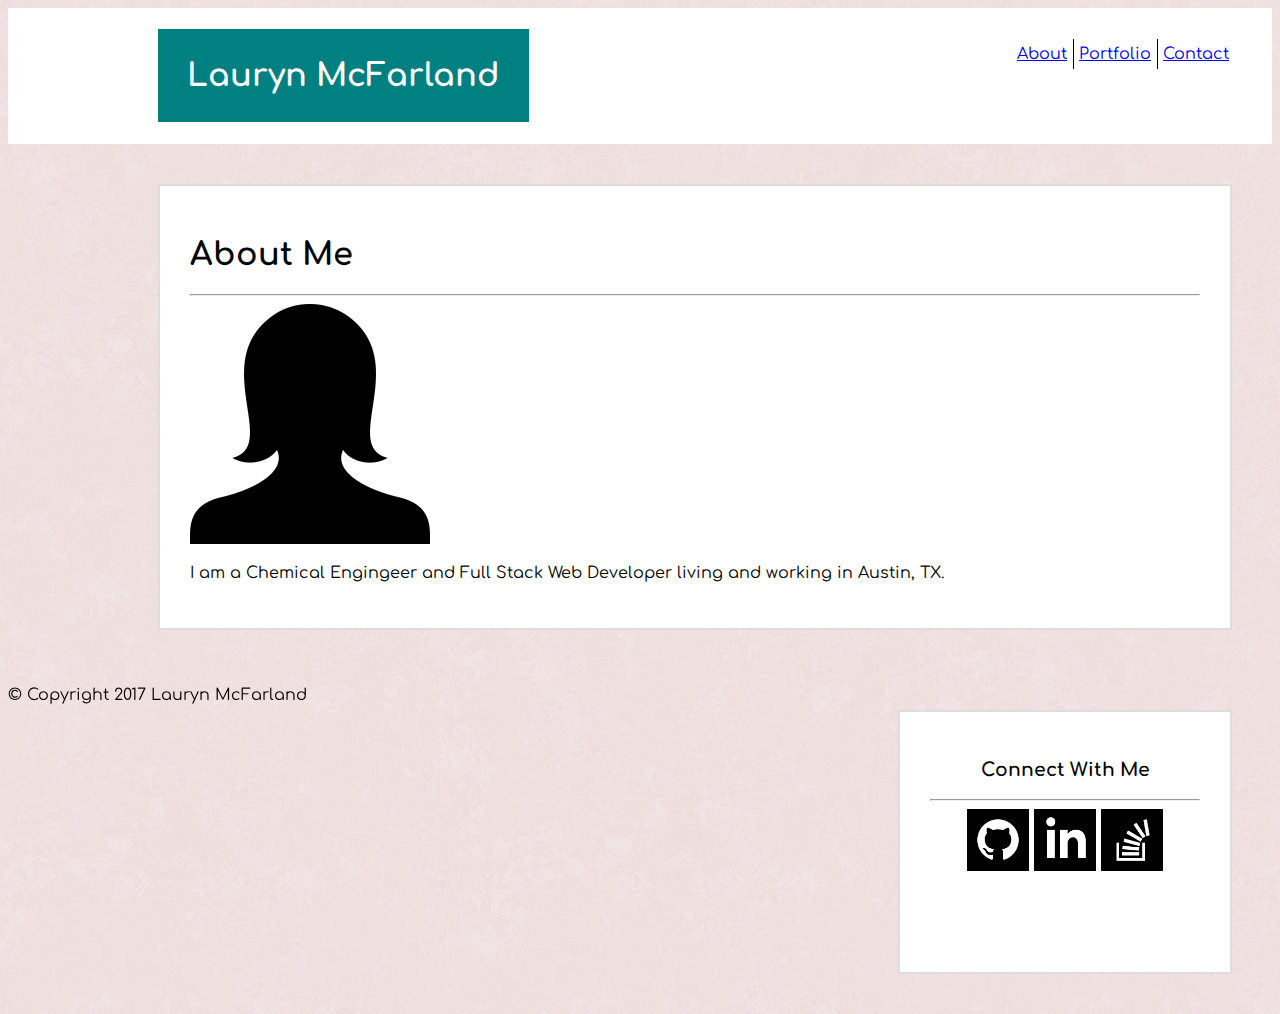
==== index.html @ baab363e "the header works" ====
<!DOCTYPE html>
<html>
	<head>
		<title>Lauryn McFarland</title>
		<!-- Reset style -->
		<link rel="stylesheet" href="http://meyerweb.com/eric/tools/css/reset/reset.css">
		<!-- link to css file -->
		<link rel="stylesheet" type="text/css" href="assets/css/style.css">
		<!-- Comfortaa font -->
		<link href="https://fonts.googleapis.com/css?family=Comfortaa" rel="stylesheet">
	</head>
	<body>
		<!-- Navigation Pane -->
		<header>
			<h1 id="name">Lauryn McFarland
			</h1>
			<ul class="links">
				<li><a href="index.html">About</a></li>
				<li><a href="portfolio.html">Portfolio</a></li>
				<li><a href="contact.html">Contact</a></li>
			</ul>
		</header>
<div class="clearfix"></div>
		<!-- Bio Pane -->
		<div class="content">
			<h1>About Me</h1>
			<hr>
			<img src="assets/images/outline.png">
			<p>I am a Chemical Engingeer and Full Stack Web Developer living and working in Austin, TX.</p>
		</div>

		<!-- Social Links -->
		<div class="social">
			<h3>Connect With Me</h3>
			<hr>
			<img class= "logo" src="assets/images/github.png">
			<img class= "logo" src="assets/images/linkedin.png">
			<img class= "logo" src="assets/images/stackoverflow.png">
		</div>
		<!-- Copyright -->
		<footer>
			<p>&copy; Copyright 2017 Lauryn McFarland</p>
		</footer>
	</body>
</html>
---- assets/css/style.css ----
/*Header*/
header {
	font-family: 'Georgia', Times, 'Times New Roman', serif;
	background: #fff;
	border-left: 150px solid #fff;
}
header::after {
content:"";
display:block;
clear:both;
}

body {
	/*width: 960px;*/
	background-image: url("../images/pinkrice.png");
	font-family: 'Comfortaa', cursive;
}
li{
	display: inline;
	border-right-style: solid;
	border-right-width: 1px;
	padding-right: 6px;
	padding-top: 6px;
	padding-bottom: 6px;
}

li:last-child{
	border: none;
}

/*trying to clear
.clear{
	overflow: auto;
}*/
.clearfix::after {
    content: "";
    clear: both;
    display: table;
}

#name {
	padding: 29px;
	background: teal;
	float: left;
	color: #fff;
	font-size:200%;
	font-family: 'Comfortaa', cursive;
}
 .links {
	float: right;
	padding: 20px;
	font-family: 'Comfortaa', cursive;
	margin: 17px;
 }
/* Main Content */
.content::after {
content:"";
display:block;
clear:both;
}
.content {
	background: #fff;
	border: 2px solid #ddd;
	padding:30px;
	margin: 40px 40px 40px 150px;
}


/*Social*/
.social {
	float:right;
	background: #fff;
	border: 2px solid #ddd;
	padding:30px;
	margin: 40px 40px 40px 40px;
	width:270px;
	height:200px;
	text-align: center;
}
.logo{
	height:62px;
	width: 62px;
}

.social::after {
content:"";
display:block;
clear:both;
}


/*Footer*/
footer {
	position:fixed;
	float:bottom;
}
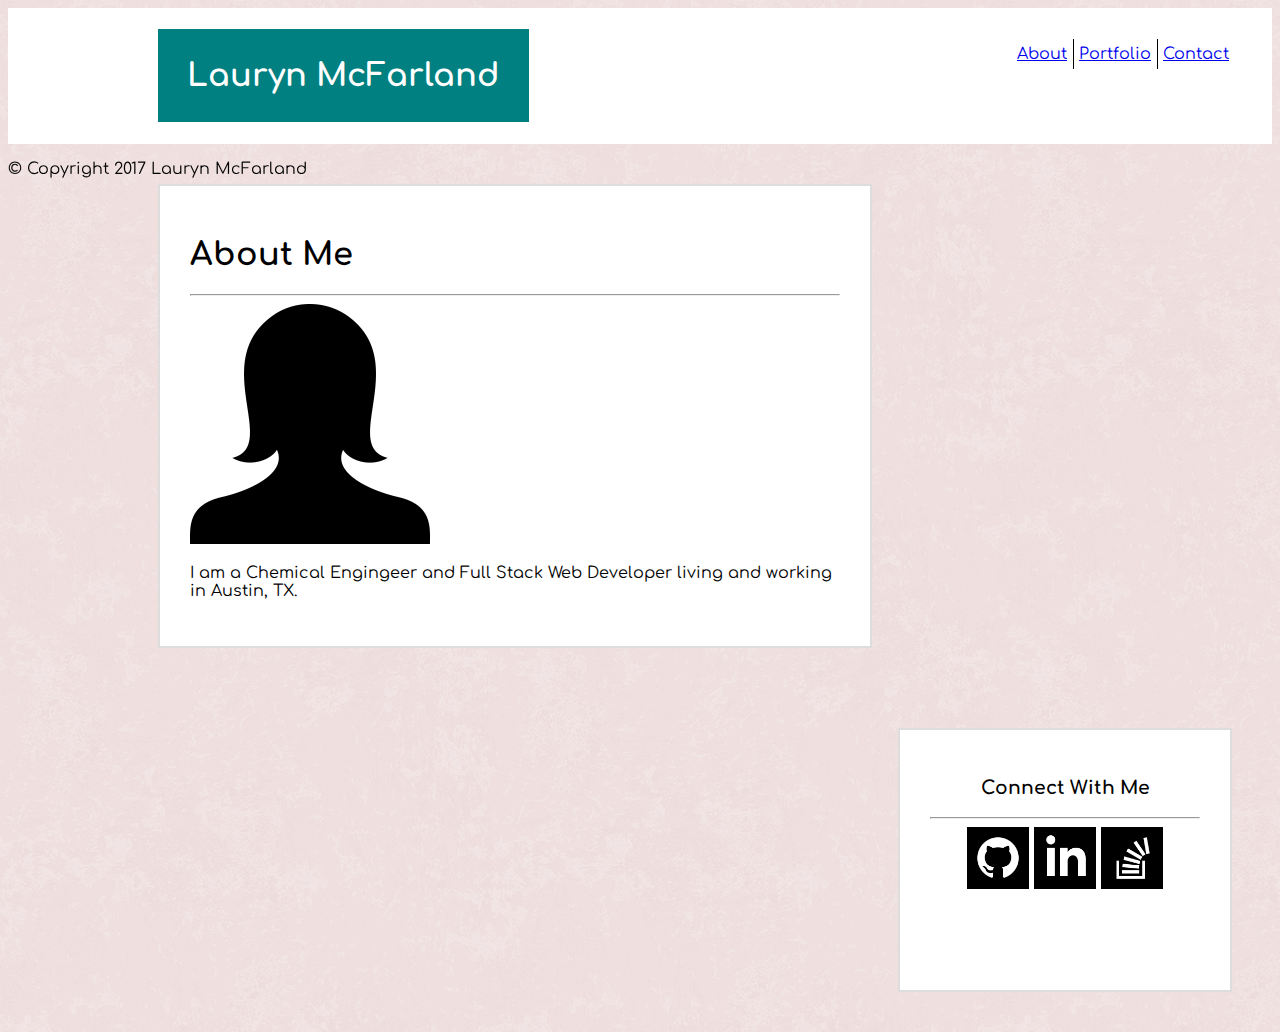
==== commit 56d99881: "content and social floats work" ====
--- a/index.html
+++ b/index.html
@@ -20,7 +20,7 @@
 				<li><a href="contact.html">Contact</a></li>
 			</ul>
 		</header>
-<div class="clearfix"></div>
+
 		<!-- Bio Pane -->
 		<div class="content">
 			<h1>About Me</h1>
--- a/assets/css/style.css
+++ b/assets/css/style.css
@@ -5,9 +5,9 @@
 	border-left: 150px solid #fff;
 }
 header::after {
-content:"";
-display:block;
-clear:both;
+	content:"";
+	display:block;
+	clear:both;
 }
 
 body {
@@ -52,19 +52,23 @@
 	font-family: 'Comfortaa', cursive;
 	margin: 17px;
  }
+
 /* Main Content */
-.content::after {
-content:"";
-display:block;
-clear:both;
-}
 .content {
+	float: left;
 	background: #fff;
 	border: 2px solid #ddd;
 	padding:30px;
-	margin: 40px 40px 40px 150px;
+	margin-top: 40px;
+	margin-bottom: 40px;
+	margin-left: 150px;
+	width: 650px;
 }
-
+/*.content::after {
+	content:"";
+	display:block;
+	clear:both;
+}*/
 
 /*Social*/
 .social {
@@ -77,16 +81,17 @@
 	height:200px;
 	text-align: center;
 }
+/*.social::after {
+	content:"";
+	display:block;
+	clear:both;
+}*/
+
 .logo{
 	height:62px;
 	width: 62px;
 }
 
-.social::after {
-content:"";
-display:block;
-clear:both;
-}
 
 
 /*Footer*/
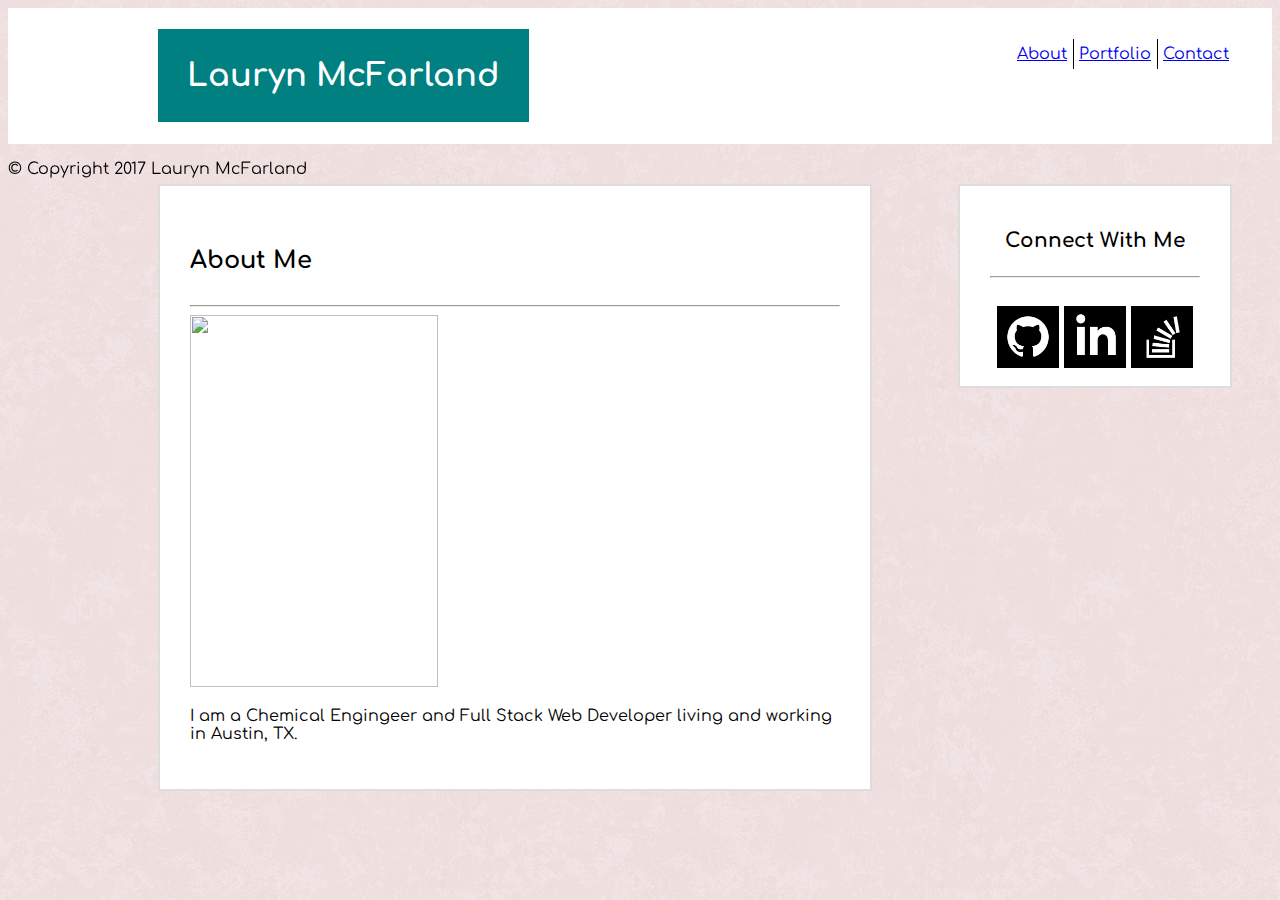
==== commit a1bf1621: "replaced sillouette with headshot" ====
--- a/index.html
+++ b/index.html
@@ -25,13 +25,13 @@
 		<div class="content">
 			<h1>About Me</h1>
 			<hr>
-			<img src="assets/images/outline.png">
+			<img id="headshot" src="assets/images/headshot.jpg">
 			<p>I am a Chemical Engingeer and Full Stack Web Developer living and working in Austin, TX.</p>
 		</div>
 
 		<!-- Social Links -->
 		<div class="social">
-			<h3>Connect With Me</h3>
+			<h1>Connect With Me</h1>
 			<hr>
 			<img class= "logo" src="assets/images/github.png">
 			<img class= "logo" src="assets/images/linkedin.png">
--- a/assets/css/style.css
+++ b/assets/css/style.css
@@ -64,11 +64,21 @@
 	margin-left: 150px;
 	width: 650px;
 }
+
+.content h1 {
+	font-size: 150%;
+	padding-top: 15px;
+	padding-bottom: 15px;
+}
 /*.content::after {
 	content:"";
 	display:block;
 	clear:both;
 }*/
+#headshot {
+	width: 248px;
+	height: 372px;
+}
 
 /*Social*/
 .social {
@@ -77,9 +87,14 @@
 	border: 2px solid #ddd;
 	padding:30px;
 	margin: 40px 40px 40px 40px;
-	width:270px;
-	height:200px;
+	width:210px;
+	height:140px;
 	text-align: center;
+}
+
+.social h1 {
+	font-size: 125%;
+	padding-bottom: 10px;
 }
 /*.social::after {
 	content:"";
@@ -88,6 +103,7 @@
 }*/
 
 .logo{
+	padding-top: 20px;
 	height:62px;
 	width: 62px;
 }
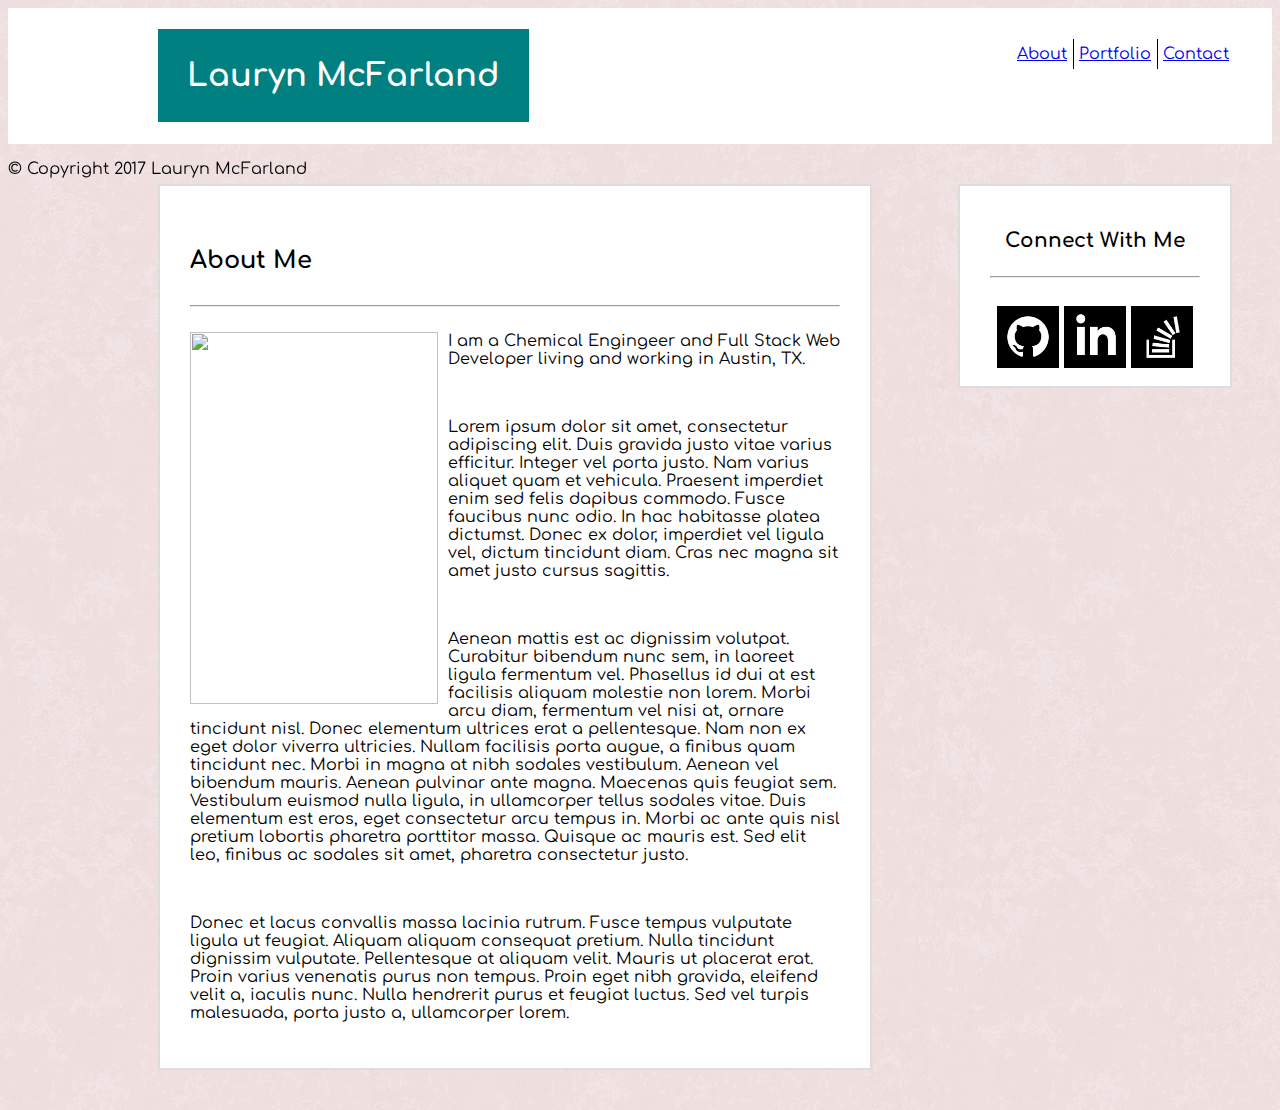
==== commit f85a5320: "finished about me" ====
--- a/index.html
+++ b/index.html
@@ -27,6 +27,12 @@
 			<hr>
 			<img id="headshot" src="assets/images/headshot.jpg">
 			<p>I am a Chemical Engingeer and Full Stack Web Developer living and working in Austin, TX.</p>
+			<br>
+			<p>Lorem ipsum dolor sit amet, consectetur adipiscing elit. Duis gravida justo vitae varius efficitur. Integer vel porta justo. Nam varius aliquet quam et vehicula. Praesent imperdiet enim sed felis dapibus commodo. Fusce faucibus nunc odio. In hac habitasse platea dictumst. Donec ex dolor, imperdiet vel ligula vel, dictum tincidunt diam. Cras nec magna sit amet justo cursus sagittis.</p>
+			<br>
+			<p>Aenean mattis est ac dignissim volutpat. Curabitur bibendum nunc sem, in laoreet ligula fermentum vel. Phasellus id dui at est facilisis aliquam molestie non lorem. Morbi arcu diam, fermentum vel nisi at, ornare tincidunt nisl. Donec elementum ultrices erat a pellentesque. Nam non ex eget dolor viverra ultricies. Nullam facilisis porta augue, a finibus quam tincidunt nec. Morbi in magna at nibh sodales vestibulum. Aenean vel bibendum mauris. Aenean pulvinar ante magna. Maecenas quis feugiat sem. Vestibulum euismod nulla ligula, in ullamcorper tellus sodales vitae. Duis elementum est eros, eget consectetur arcu tempus in. Morbi ac ante quis nisl pretium lobortis pharetra porttitor massa. Quisque ac mauris est. Sed elit leo, finibus ac sodales sit amet, pharetra consectetur justo.</p>
+			<br>
+			<p>Donec et lacus convallis massa lacinia rutrum. Fusce tempus vulputate ligula ut feugiat. Aliquam aliquam consequat pretium. Nulla tincidunt dignissim vulputate. Pellentesque at aliquam velit. Mauris ut placerat erat. Proin varius venenatis purus non tempus. Proin eget nibh gravida, eleifend velit a, iaculis nunc. Nulla hendrerit purus et feugiat luctus. Sed vel turpis malesuada, porta justo a, ullamcorper lorem.</p>
 		</div>
 
 		<!-- Social Links -->
--- a/assets/css/style.css
+++ b/assets/css/style.css
@@ -11,7 +11,6 @@
 }
 
 body {
-	/*width: 960px;*/
 	background-image: url("../images/pinkrice.png");
 	font-family: 'Comfortaa', cursive;
 }
@@ -70,14 +69,18 @@
 	padding-top: 15px;
 	padding-bottom: 15px;
 }
-/*.content::after {
-	content:"";
-	display:block;
-	clear:both;
-}*/
+
+.content hr {
+	margin-bottom: 25px;
+}
+
+
 #headshot {
 	width: 248px;
 	height: 372px;
+	float: left;
+	padding-right: 10px;
+	padding-bottom: 10px;
 }
 
 /*Social*/
@@ -96,11 +99,6 @@
 	font-size: 125%;
 	padding-bottom: 10px;
 }
-/*.social::after {
-	content:"";
-	display:block;
-	clear:both;
-}*/
 
 .logo{
 	padding-top: 20px;
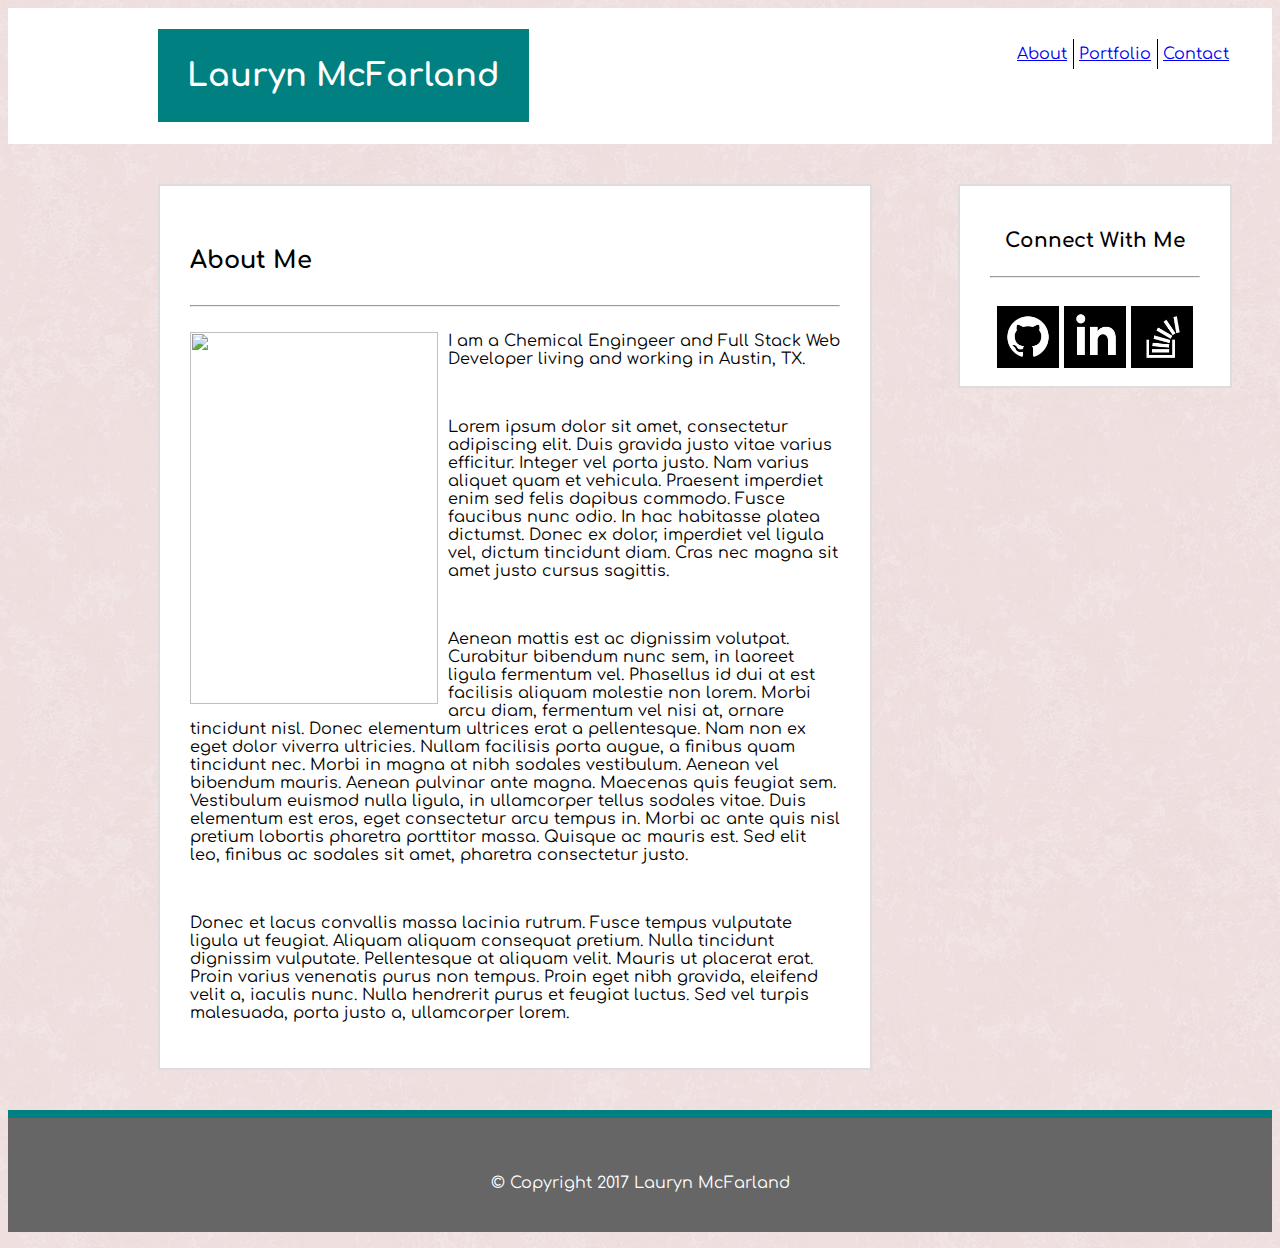
==== commit 3254bcc4: "finished about me page" ====
--- a/index.html
+++ b/index.html
@@ -45,7 +45,7 @@
 		</div>
 		<!-- Copyright -->
 		<footer>
-			<p>&copy; Copyright 2017 Lauryn McFarland</p>
+			<p id="copyright">&copy; Copyright 2017 Lauryn McFarland</p>
 		</footer>
 	</body>
 </html>
--- a/assets/css/style.css
+++ b/assets/css/style.css
@@ -110,6 +110,15 @@
 
 /*Footer*/
 footer {
-	position:fixed;
-	float:bottom;
+	clear: both;
+	color: #fff;
+	background-color: #666;
+	border-top-style: solid;
+	border-top-color: teal;
+	border-top-width: 8px;
+	text-align: center;
+}
+#copyright{
+	vertical-align: middle;
+	padding:40px;
 }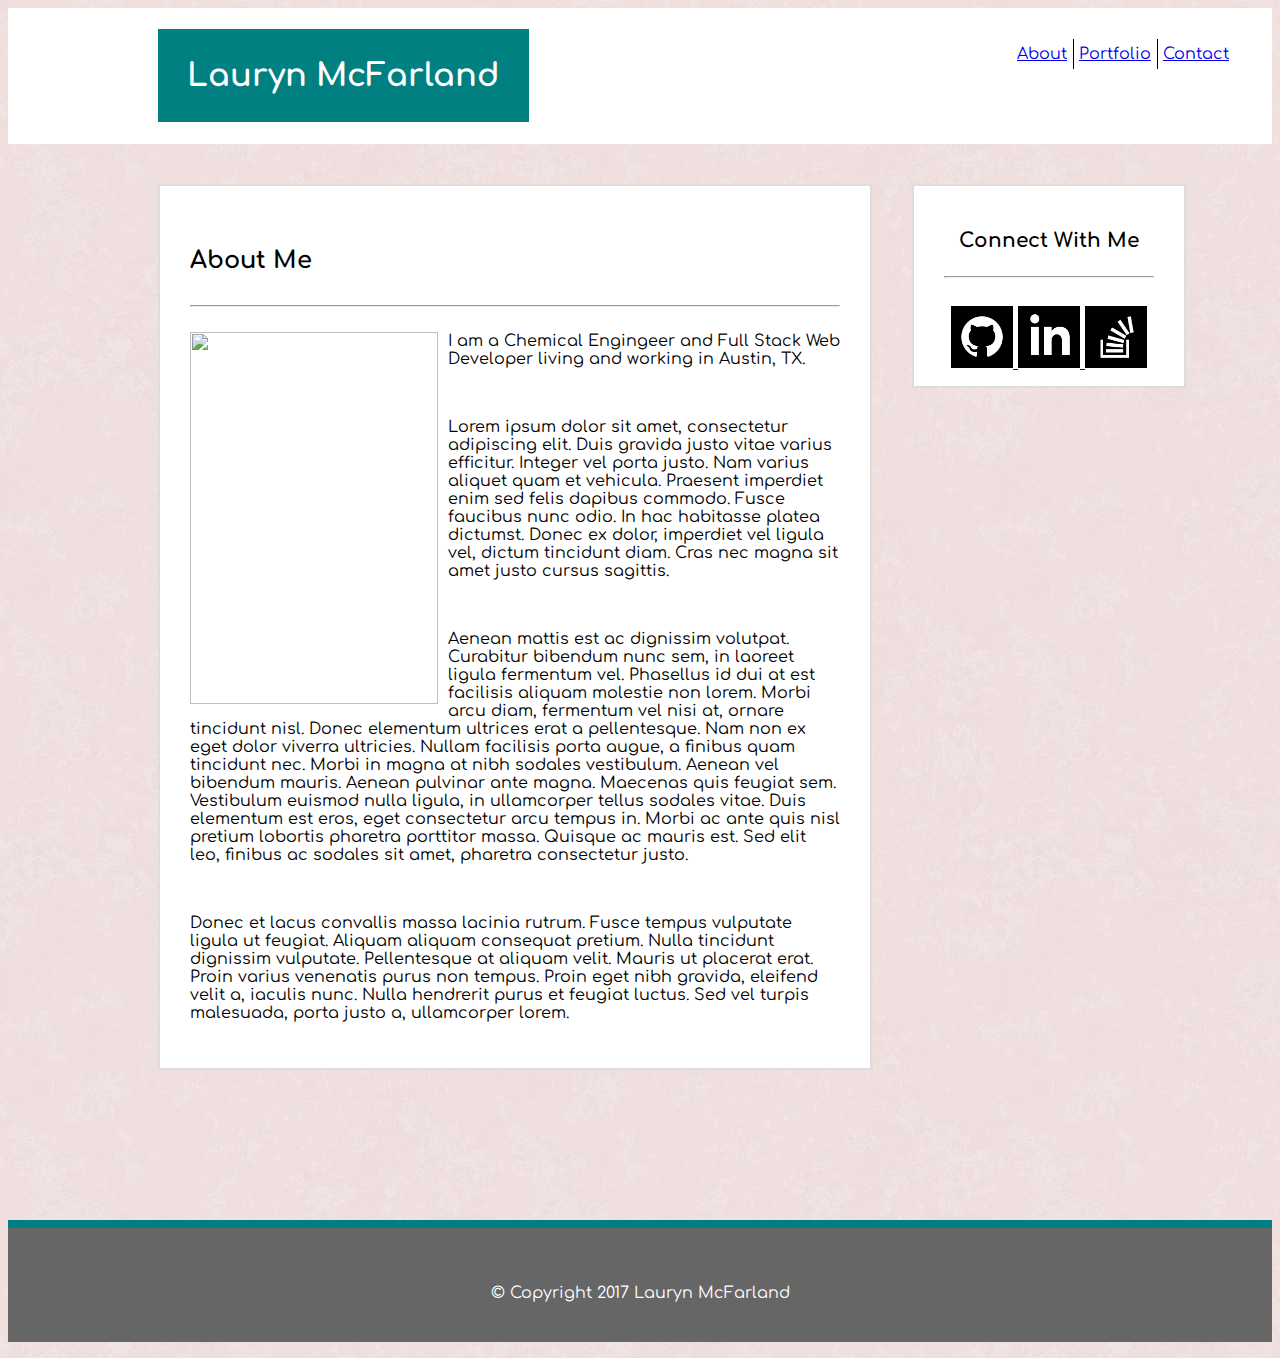
==== commit ab224261: "Additional formatting, color scheme changes" ====
--- a/index.html
+++ b/index.html
@@ -39,9 +39,15 @@
 		<div class="social">
 			<h1>Connect With Me</h1>
 			<hr>
-			<img class= "logo" src="assets/images/github.png">
-			<img class= "logo" src="assets/images/linkedin.png">
-			<img class= "logo" src="assets/images/stackoverflow.png">
+			<a href="https://github.com/LaurynM">
+				<img class= "logo" src="assets/images/github.png">
+			</a>
+			<a href="https://www.linkedin.com/in/lauryn-mcfarland-676a2b3a/">
+				<img class= "logo" src="assets/images/linkedin.png">
+			</a>
+			<a href="https://stackoverflow.com/users/8662126/lmc">
+				<img class= "logo" src="assets/images/stackoverflow.png">
+			</a>
 		</div>
 		<!-- Copyright -->
 		<footer>
--- a/assets/css/style.css
+++ b/assets/css/style.css
@@ -27,8 +27,8 @@
 	border: none;
 }
 
-/*trying to clear
-.clear{
+
+/*.clear{
 	overflow: auto;
 }*/
 .clearfix::after {
@@ -52,14 +52,18 @@
 	margin: 17px;
  }
 
+
 /* Main Content */
+/*About Me content*/
 .content {
 	float: left;
+	clear: both;
+	overflow: auto;
 	background: #fff;
 	border: 2px solid #ddd;
 	padding:30px;
 	margin-top: 40px;
-	margin-bottom: 40px;
+	margin-bottom: 150px;
 	margin-left: 150px;
 	width: 650px;
 }
@@ -74,6 +78,26 @@
 	margin-bottom: 25px;
 }
 
+/*contact page content*/
+form {
+	line-height: 150%;
+}
+.content input {
+	color: lightgray;
+	width:100%;
+	height: 25px;
+	font-size: 100%;
+}
+#message{
+	height: 250px;
+}
+#submitButton{
+	color: #fff;
+	background-color: teal;
+	border:0;
+	height: 40px;
+	width: 116px;
+}
 
 #headshot {
 	width: 248px;
@@ -83,9 +107,32 @@
 	padding-bottom: 10px;
 }
 
+/*portfolio content*/
+.portfolio{
+	/*overflow: auto;*/
+}
+
+.portfolio p{
+	background-color: teal;
+	height: 60px;
+	width: 275px;
+	float:left;
+
+}
+
+.portfolio img {
+	width: 275px;
+	height: 200px;
+	float: left;
+	margin: 10px;
+}
+
+
+
+
 /*Social*/
 .social {
-	float:right;
+	float:left;
 	background: #fff;
 	border: 2px solid #ddd;
 	padding:30px;
@@ -117,6 +164,7 @@
 	border-top-color: teal;
 	border-top-width: 8px;
 	text-align: center;
+	width: 100%;
 }
 #copyright{
 	vertical-align: middle;
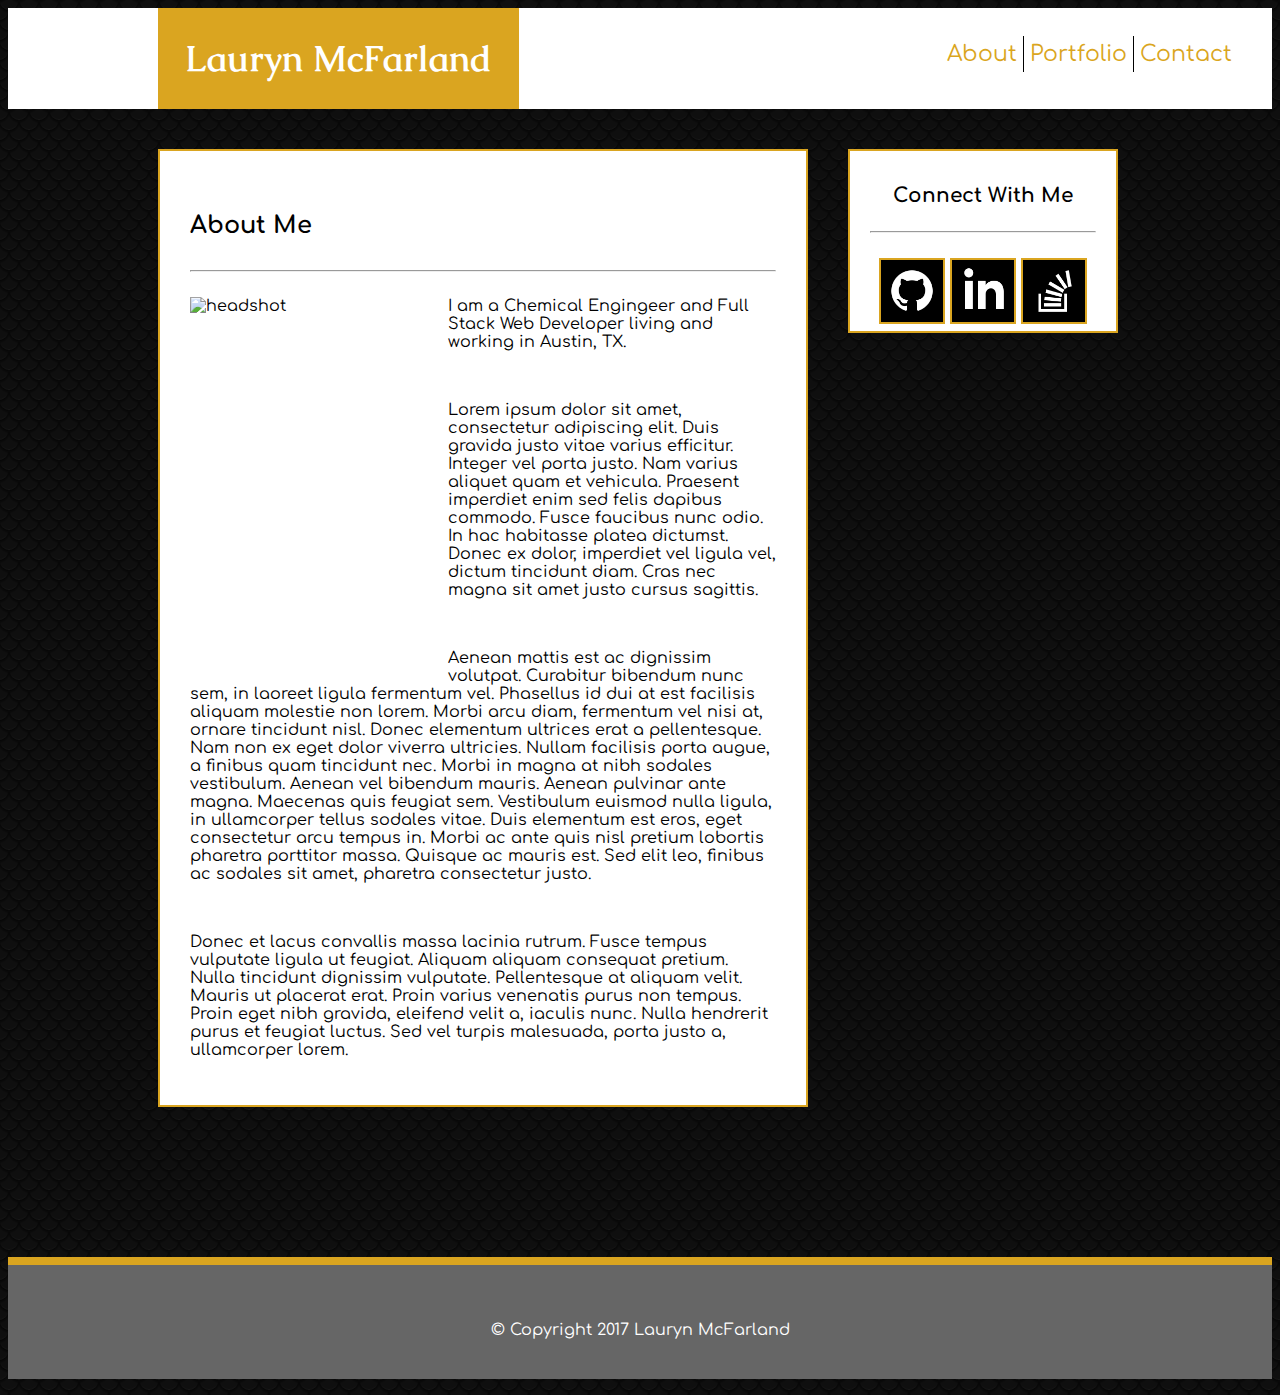
==== commit 955c1e49: "validated html and adjusted dimensions" ====
--- a/index.html
+++ b/index.html
@@ -1,13 +1,13 @@
 <!DOCTYPE html>
-<html>
+<html lang="en-us">
 	<head>
 		<title>Lauryn McFarland</title>
 		<!-- Reset style -->
 		<link rel="stylesheet" href="http://meyerweb.com/eric/tools/css/reset/reset.css">
 		<!-- link to css file -->
 		<link rel="stylesheet" type="text/css" href="assets/css/style.css">
-		<!-- Comfortaa font -->
-		<link href="https://fonts.googleapis.com/css?family=Comfortaa" rel="stylesheet">
+		<!-- Add fonts: Caudex (serif) & and Comfortaa (sans serif) -->
+		<link href="https://fonts.googleapis.com/css?family=Caudex|Comfortaa" rel="stylesheet">
 	</head>
 	<body>
 		<!-- Navigation Pane -->
@@ -25,7 +25,7 @@
 		<div class="content">
 			<h1>About Me</h1>
 			<hr>
-			<img id="headshot" src="assets/images/headshot.jpg">
+			<img id="headshot" src="assets/images/headshot.jpg" alt="headshot">
 			<p>I am a Chemical Engingeer and Full Stack Web Developer living and working in Austin, TX.</p>
 			<br>
 			<p>Lorem ipsum dolor sit amet, consectetur adipiscing elit. Duis gravida justo vitae varius efficitur. Integer vel porta justo. Nam varius aliquet quam et vehicula. Praesent imperdiet enim sed felis dapibus commodo. Fusce faucibus nunc odio. In hac habitasse platea dictumst. Donec ex dolor, imperdiet vel ligula vel, dictum tincidunt diam. Cras nec magna sit amet justo cursus sagittis.</p>
@@ -40,13 +40,13 @@
 			<h1>Connect With Me</h1>
 			<hr>
 			<a href="https://github.com/LaurynM">
-				<img class= "logo" src="assets/images/github.png">
+				<img class= "logo" src="assets/images/github.png" alt="link to github">
 			</a>
 			<a href="https://www.linkedin.com/in/lauryn-mcfarland-676a2b3a/">
-				<img class= "logo" src="assets/images/linkedin.png">
+				<img class= "logo" src="assets/images/linkedin.png" alt="link to linkedin">
 			</a>
 			<a href="https://stackoverflow.com/users/8662126/lmc">
-				<img class= "logo" src="assets/images/stackoverflow.png">
+				<img class= "logo" src="assets/images/stackoverflow.png" alt="link to stackoverflow">
 			</a>
 		</div>
 		<!-- Copyright -->
--- a/assets/css/style.css
+++ b/assets/css/style.css
@@ -1,6 +1,6 @@
 /*Header*/
 header {
-	font-family: 'Georgia', Times, 'Times New Roman', serif;
+	/*font-family: 'Georgia', Times, 'Times New Roman', serif;*/
 	background: #fff;
 	border-left: 150px solid #fff;
 }
@@ -11,9 +11,12 @@
 }
 
 body {
-	background-image: url("../images/pinkrice.png");
+	background-image: url("../images/blackScales.png");
 	font-family: 'Comfortaa', cursive;
-}
+/* 	trying to fix footer */
+/* 	padding-bottom: 104px;  */
+}
+
 li{
 	display: inline;
 	border-right-style: solid;
@@ -38,20 +41,41 @@
 }
 
 #name {
-	padding: 29px;
-	background: teal;
-	float: left;
-	color: #fff;
-	font-size:200%;
-	font-family: 'Comfortaa', cursive;
+	padding: 27px;
+	background: goldenrod;
+	float: left;
+	color: #fff;
+	font-family: 'Caudex', serif;
+	font-size: 225%;
+	/*margin is displayed when hosted on github. try to remove.*/
+	margin: 0; 
 }
  .links {
 	float: right;
 	padding: 20px;
 	font-family: 'Comfortaa', cursive;
-	margin: 17px;
+	font-size: 22px;
+	margin: 14px;
  }
 
+/* remove underlines from links */
+.links a:link {
+    text-decoration: none;
+    color: goldenrod;
+}
+
+.links a:visited {
+    text-decoration: none;
+}
+
+.links a:hover {
+    text-decoration: underline;
+    color: gold;
+}
+
+.links a:active {
+    text-decoration: underline;
+}
 
 /* Main Content */
 /*About Me content*/
@@ -60,12 +84,13 @@
 	clear: both;
 	overflow: auto;
 	background: #fff;
-	border: 2px solid #ddd;
+	border: 2px solid goldenrod;
 	padding:30px;
 	margin-top: 40px;
 	margin-bottom: 150px;
 	margin-left: 150px;
-	width: 650px;
+	/*650-(2*padding)-(2*border)=586px*/
+	width: 586px;
 }
 
 .content h1 {
@@ -93,7 +118,7 @@
 }
 #submitButton{
 	color: #fff;
-	background-color: teal;
+	background-color: goldenrod;
 	border:0;
 	height: 40px;
 	width: 116px;
@@ -109,22 +134,36 @@
 
 /*portfolio content*/
 .portfolio{
-	/*overflow: auto;*/
+	overflow: auto;
+	position: relative;
+	width: 275px;
+	height: 220px;
+	float: left;
+	margin:8px;
+/* 	highlight the borders of the portfolio blocks */
+/* 	border-style:solid; 
+	border-width:thin; */
 }
 
 .portfolio p{
-	background-color: teal;
-	height: 60px;
+	position:absolute;
+	bottom: 40px;
+	width: 100%;
+	left: 0;
+	background-color: goldenrod;
+/* 	height: 60px; */
 	width: 275px;
-	float:left;
-
+	text-align:center;
+	color: #fff;
+	padding-top: 10px;
+	padding-bottom: 10px;
 }
 
 .portfolio img {
 	width: 275px;
 	height: 200px;
 	float: left;
-	margin: 10px;
+/* 	margin: 10px; */
 }
 
 
@@ -134,10 +173,11 @@
 .social {
 	float:left;
 	background: #fff;
-	border: 2px solid #ddd;
-	padding:30px;
+	border: 2px solid goldenrod;
+	padding:20px;
 	margin: 40px 40px 40px 40px;
-	width:210px;
+	/*270-(2*padding)-(2*border)= 206px*/
+	width:226px;
 	height:140px;
 	text-align: center;
 }
@@ -146,13 +186,31 @@
 	font-size: 125%;
 	padding-bottom: 10px;
 }
+.social hr {
+	margin-bottom: 25px;
+}
+.social a {
+	width: 62px;
+}
 
 .logo{
-	padding-top: 20px;
 	height:62px;
 	width: 62px;
-}
-
+	border-style: solid;
+	border-width:2px;
+}
+
+/* formant social contact links */
+.social a:link, a:visited {
+    text-decoration: none;
+    color: goldenrod;
+}
+.social a:hover {
+    color: gold;
+}
+.social a:active {
+    text-decoration: none;
+}
 
 
 /*Footer*/
@@ -161,10 +219,15 @@
 	color: #fff;
 	background-color: #666;
 	border-top-style: solid;
-	border-top-color: teal;
+	border-top-color: goldenrod;
 	border-top-width: 8px;
 	text-align: center;
 	width: 100%;
+/* 	trying to fix footer */
+	/* 	position:absolute;
+	bottom:0; */
+	/* 	height: 104px; */
+	/* 	margin-top: -104px; */
 }
 #copyright{
 	vertical-align: middle;
